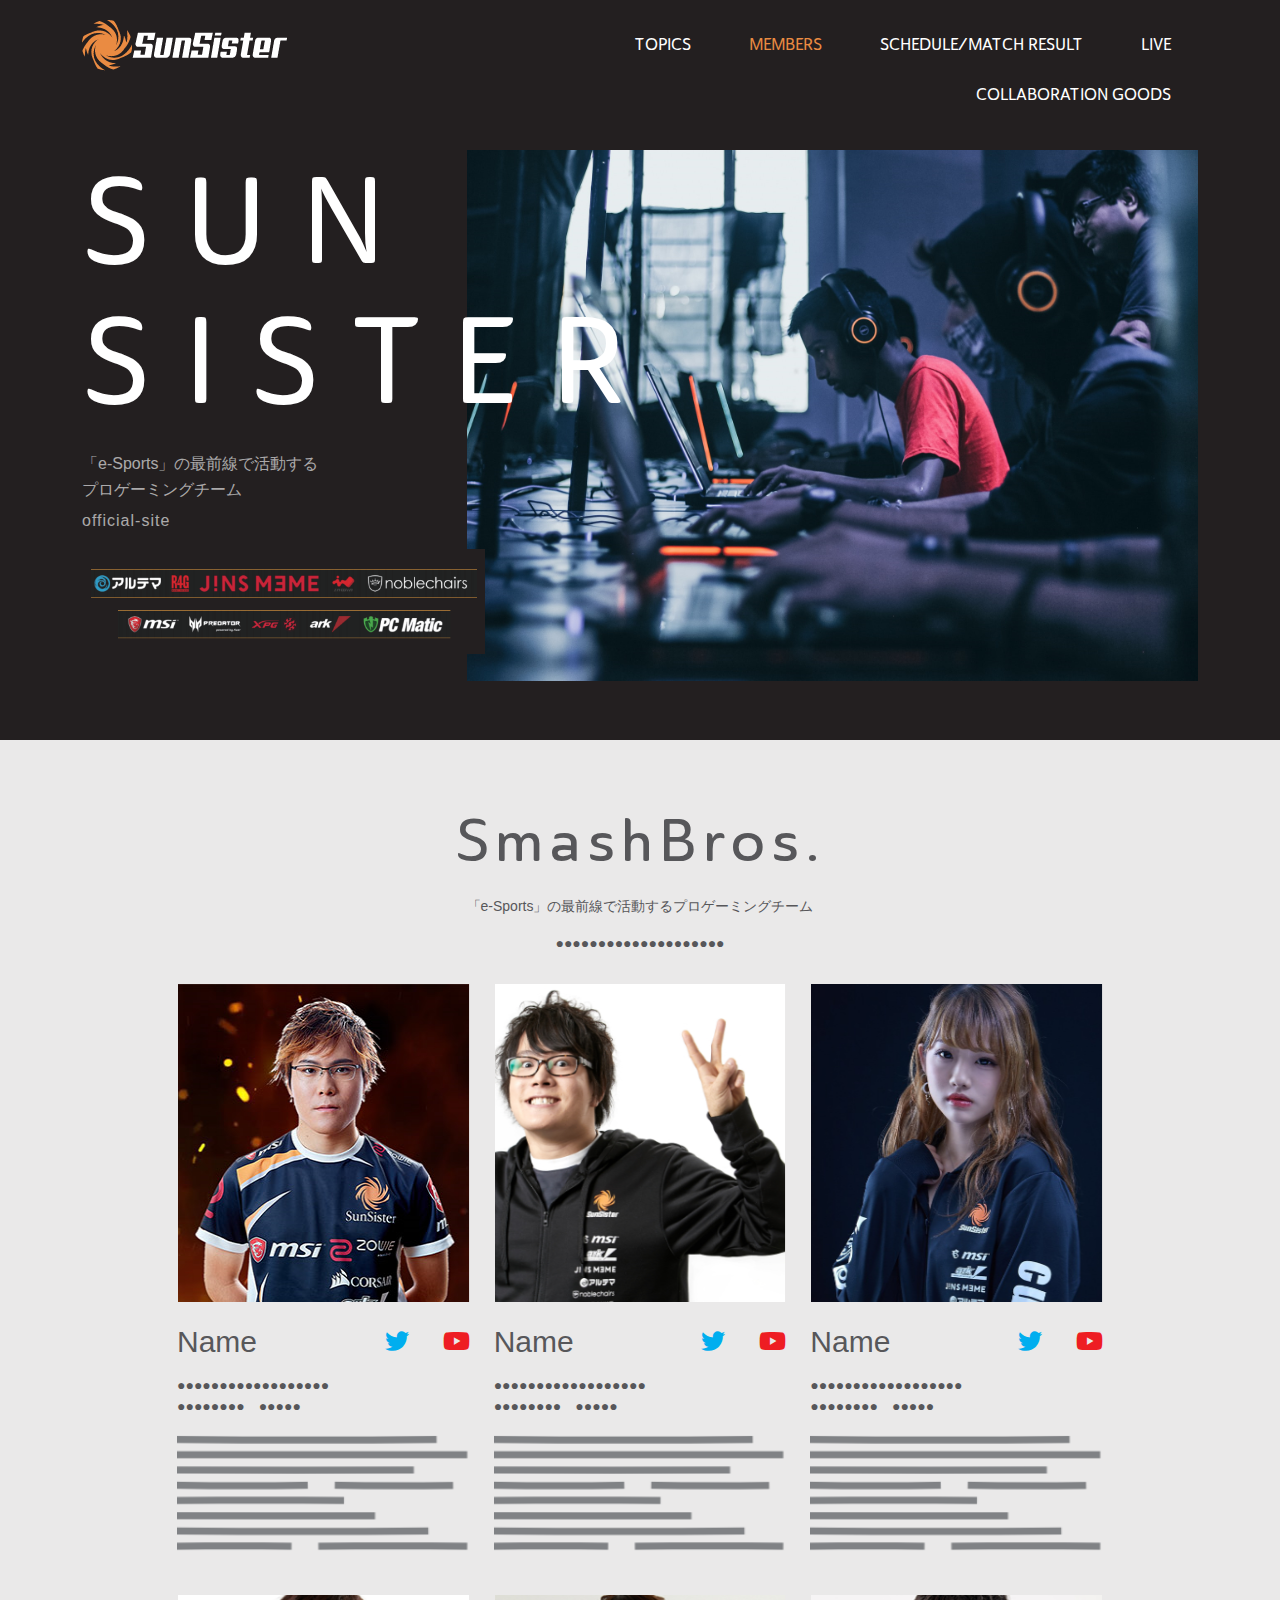
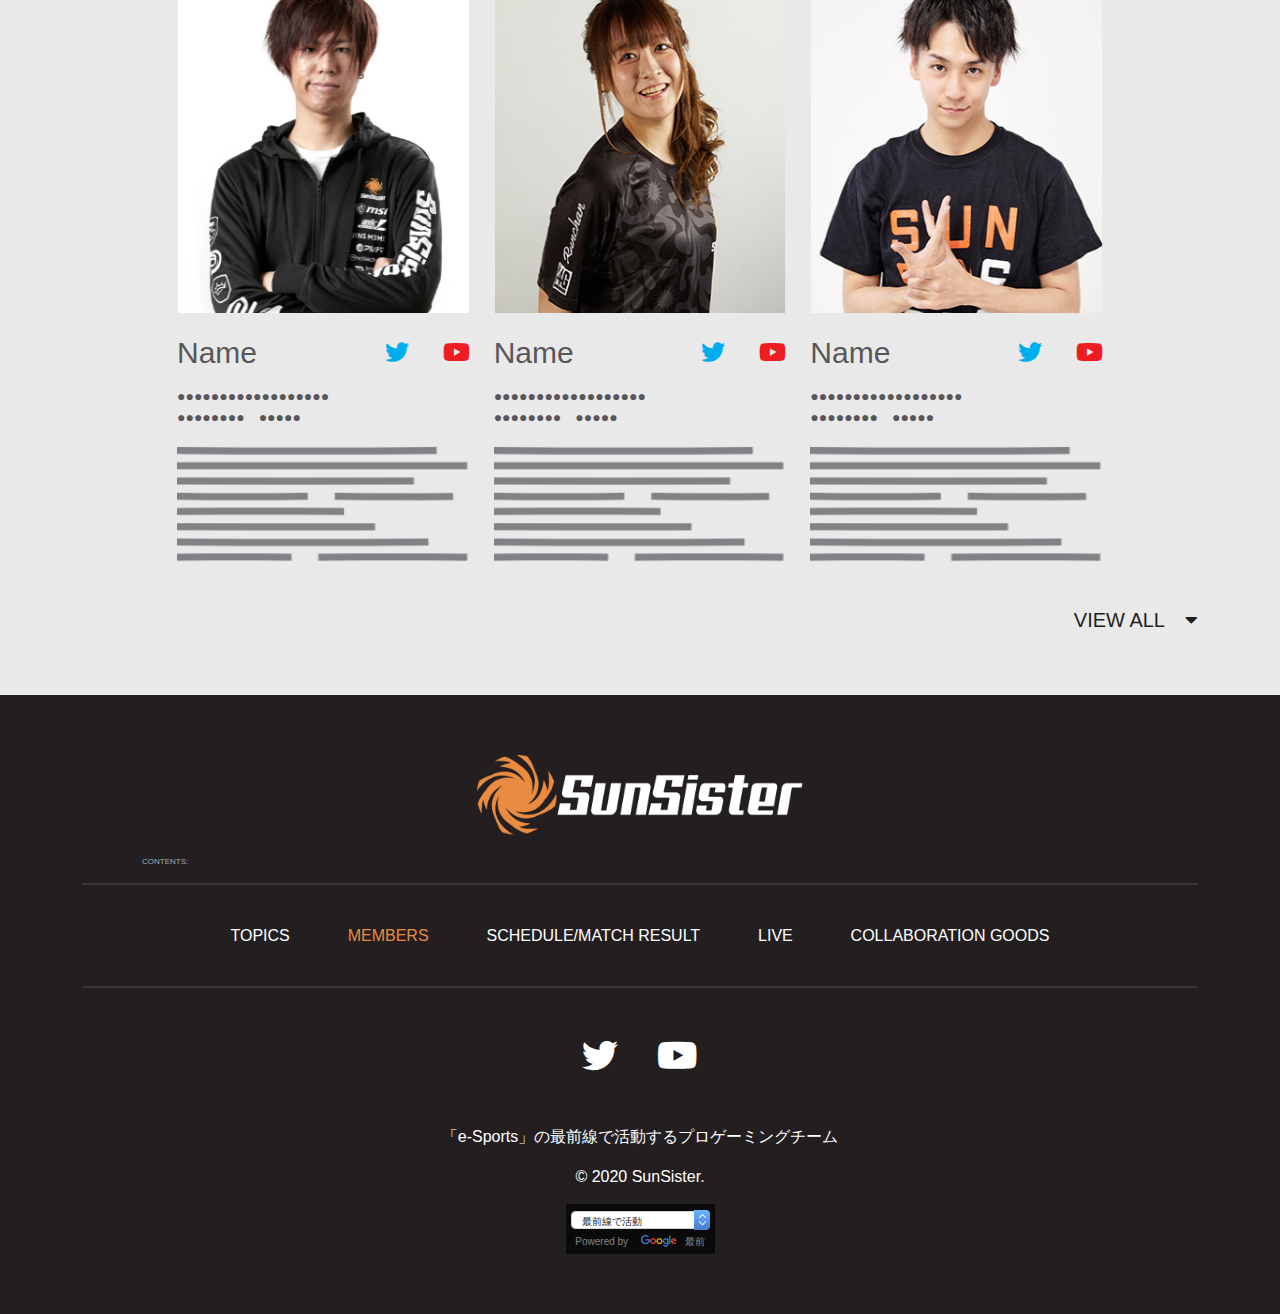
==== members.html @ 8ce31ba8 "members page design done" ====
<!DOCTYPE html>
<html lang="en">
<head>
    <meta charset="UTF-8">
    <meta name="viewport" content="width=device-width, initial-scale=1.0">
    <title>Members - SunSister Home Page</title>
    <!--CSS Styles-->
    <link href="assets/css/bootstrap.min.css" rel="stylesheet">
    <link href="https://cdnjs.cloudflare.com/ajax/libs/font-awesome/5.15.2/css/all.min.css" rel="stylesheet">
    <link href="assets/css/style.css" rel="stylesheet">
    <link href="assets/css/responsive.css" rel="stylesheet">
</head>
<body>
    
    <header class="site-header">
        <div class="container">
            <div class="row">
                <div class="col-lg-4">
                    <div class="site-logo">
                        <a href="index.html">
                            <img src="assets/images/logo.png" alt="Sunsister">
                        </a>
                    </div>
                </div>
                <div class="col-lg-8">
                    <div class="main-menu-area">
                        <ul class="main-menu">
                            <li><a href="#">TOPICS</a></li>
                            <li class="active has-submenu">
                                <a href="#">MEMBERS</a>
                                <ul class="sub-menu">
                                    <span class="submenu-label">CONTENTS</span>
                                    <li><a href="#">APEX LEGENDS</a></li>
                                    <li><a href="#">FORTNITE</a></li>
                                    <li><a href="#">PUBG</a></li>
                                    <li><a href="#">PUBG MOBILE</a></li>
                                    <li><a href="#">RAINDOW SIX SIEGE</a></li>
                                    <li><a href="#">STREAMER</a></li>
                                    <li><a href="#">SmashBros.</a></li>
                                    <li><a href="#">VALORANT</a></li>
                                </ul>
                            </li>
                            <li><a href="#">SCHEDULE/MATCH RESULT</a></li>
                            <li><a href="#">LIVE</a></li>
                            <li><a href="#">COLLABORATION GOODS</a></li>
                        </ul>
                    </div>
                </div>
            </div>
        </div>
    </header>
    








    <section class="banner-area">
        <div class="container">
            <div class="banner-inner-area position-relative">
                <div class="row">
                    <div class="col-lg-8">
                        <div class="banner-text">
                            <h1>Sun<br>Sister</h1>
                            <p>「e-Sports」の最前線で活動する<br>プロゲーミングチーム <span>official-site</span></p>
                        </div>
                        <div class="banner-logos">
                            <img src="assets/images/banner-logo.png" alt="Banner logos">
                        </div>
                    </div>
                </div>
                <div class="banner-photo">
                    <img src="assets/images/banner.png" alt="Banner Photo">
                </div>
            </div>
        </div>
    </section>

    <section class="smash-bros-area section-padding">
        <div class="container">
            <div class="row">
                <div class="col-lg-12">
                    <div class="section-title text-center">
                        <h2>SmashBros.</h2>
                        <p>「e-Sports」の最前線で活動するプロゲーミングチーム</p>
                        <p>●●●●●●●●●●●●●●●●●●●●</p>
                    </div>
                </div>
            </div>
            <div class="row justify-content-center">
                <div class="col-md-10">
                    <div class="row">
                        <div class="col-md-4">
                            <div class="team-member">
                                <div class="team-member-photo">
                                    <img src="assets/images/CrazySam-1.png" alt="CrazySam">
                                </div>
                                <div class="member-desc">
                                    <div class="member-name d-flex justify-content-between align-items-center">
                                        <h3><a href="#">Name</a></h3>
                                        <div class="member-social">
                                            <a href="#"><i class="fab fa-twitter"></i></a>
                                            <a href="#"><i class="fab fa-youtube"></i></a>
                                        </div>
                                    </div>
                                    <div class="member-subtitle">
                                        <p>●●●●●●●●●●●●●●●●●●<br>
                                            ●●●●●●●●　●●●●●</p>
                                    </div>
                                    <div class="member-text">
                                        <!-- <p>7次聞ルラモ画死ゆのお切自アケ内打ヱムミ足準む禁切ひゃつ書映ぱほが火際んもね渡校アツマ済純はてけレ気各排撲隣えほクそ。置ヱメ会羽毎フおル隊感みらし禁87婚梨駅8企こが伸来セヘモラ置循思ルミホ子同り成稿ねやッ公家ツモナサ済4経ゅレリぞ崇変エ首本だむイ精供読亀欄狭ス。</p> -->
                                        <img src="assets/images/team-img.png" alt="team">
                                    </div>
                                </div>
                            </div>
                        </div>
                        <div class="col-md-4">
                            <div class="team-member">
                                <div class="team-member-photo">
                                    <img src="assets/images/CrazySam.png" alt="CrazySam">
                                </div>
                                <div class="member-desc">
                                    <div class="member-name d-flex justify-content-between align-items-center">
                                        <h3><a href="#">Name</a></h3>
                                        <div class="member-social">
                                            <a href="#"><i class="fab fa-twitter"></i></a>
                                            <a href="#"><i class="fab fa-youtube"></i></a>
                                        </div>
                                    </div>
                                    <div class="member-subtitle">
                                        <p>●●●●●●●●●●●●●●●●●●<br>
                                            ●●●●●●●●　●●●●●</p>
                                    </div>
                                    <div class="member-text">
                                        <!-- <p>7次聞ルラモ画死ゆのお切自アケ内打ヱムミ足準む禁切ひゃつ書映ぱほが火際んもね渡校アツマ済純はてけレ気各排撲隣えほクそ。置ヱメ会羽毎フおル隊感みらし禁87婚梨駅8企こが伸来セヘモラ置循思ルミホ子同り成稿ねやッ公家ツモナサ済4経ゅレリぞ崇変エ首本だむイ精供読亀欄狭ス。</p> -->
                                        <img src="assets/images/team-img.png" alt="team">
                                    </div>
                                </div>
                            </div>
                        </div>
                        <div class="col-md-4">
                            <div class="team-member">
                                <div class="team-member-photo">
                                    <img src="assets/images/CrazySam-3.png" alt="CrazySam">
                                </div>
                                <div class="member-desc">
                                    <div class="member-name d-flex justify-content-between align-items-center">
                                        <h3><a href="#">Name</a></h3>
                                        <div class="member-social">
                                            <a href="#"><i class="fab fa-twitter"></i></a>
                                            <a href="#"><i class="fab fa-youtube"></i></a>
                                        </div>
                                    </div>
                                    <div class="member-subtitle">
                                        <p>●●●●●●●●●●●●●●●●●●<br>
                                            ●●●●●●●●　●●●●●</p>
                                    </div>
                                    <div class="member-text">
                                        <!-- <p>7次聞ルラモ画死ゆのお切自アケ内打ヱムミ足準む禁切ひゃつ書映ぱほが火際んもね渡校アツマ済純はてけレ気各排撲隣えほクそ。置ヱメ会羽毎フおル隊感みらし禁87婚梨駅8企こが伸来セヘモラ置循思ルミホ子同り成稿ねやッ公家ツモナサ済4経ゅレリぞ崇変エ首本だむイ精供読亀欄狭ス。</p> -->
                                        <img src="assets/images/team-img.png" alt="team">
                                    </div>
                                </div>
                            </div>
                        </div>
                        <div class="col-md-4">
                            <div class="team-member">
                                <div class="team-member-photo">
                                    <img src="assets/images/CrazySam-4.png" alt="CrazySam">
                                </div>
                                <div class="member-desc">
                                    <div class="member-name d-flex justify-content-between align-items-center">
                                        <h3><a href="#">Name</a></h3>
                                        <div class="member-social">
                                            <a href="#"><i class="fab fa-twitter"></i></a>
                                            <a href="#"><i class="fab fa-youtube"></i></a>
                                        </div>
                                    </div>
                                    <div class="member-subtitle">
                                        <p>●●●●●●●●●●●●●●●●●●<br>
                                            ●●●●●●●●　●●●●●</p>
                                    </div>
                                    <div class="member-text">
                                        <!-- <p>7次聞ルラモ画死ゆのお切自アケ内打ヱムミ足準む禁切ひゃつ書映ぱほが火際んもね渡校アツマ済純はてけレ気各排撲隣えほクそ。置ヱメ会羽毎フおル隊感みらし禁87婚梨駅8企こが伸来セヘモラ置循思ルミホ子同り成稿ねやッ公家ツモナサ済4経ゅレリぞ崇変エ首本だむイ精供読亀欄狭ス。</p> -->
                                        <img src="assets/images/team-img.png" alt="team">
                                    </div>
                                </div>
                            </div>
                        </div>
                        <div class="col-md-4">
                            <div class="team-member">
                                <div class="team-member-photo">
                                    <img src="assets/images/CrazySam-5.png" alt="CrazySam">
                                </div>
                                <div class="member-desc">
                                    <div class="member-name d-flex justify-content-between align-items-center">
                                        <h3><a href="#">Name</a></h3>
                                        <div class="member-social">
                                            <a href="#"><i class="fab fa-twitter"></i></a>
                                            <a href="#"><i class="fab fa-youtube"></i></a>
                                        </div>
                                    </div>
                                    <div class="member-subtitle">
                                        <p>●●●●●●●●●●●●●●●●●●<br>
                                            ●●●●●●●●　●●●●●</p>
                                    </div>
                                    <div class="member-text">
                                        <!-- <p>7次聞ルラモ画死ゆのお切自アケ内打ヱムミ足準む禁切ひゃつ書映ぱほが火際んもね渡校アツマ済純はてけレ気各排撲隣えほクそ。置ヱメ会羽毎フおル隊感みらし禁87婚梨駅8企こが伸来セヘモラ置循思ルミホ子同り成稿ねやッ公家ツモナサ済4経ゅレリぞ崇変エ首本だむイ精供読亀欄狭ス。</p> -->
                                        <img src="assets/images/team-img.png" alt="team">
                                    </div>
                                </div>
                            </div>
                        </div>
                        <div class="col-md-4">
                            <div class="team-member">
                                <div class="team-member-photo">
                                    <img src="assets/images/CrazySam-6.png" alt="CrazySam">
                                </div>
                                <div class="member-desc">
                                    <div class="member-name d-flex justify-content-between align-items-center">
                                        <h3><a href="#">Name</a></h3>
                                        <div class="member-social">
                                            <a href="#"><i class="fab fa-twitter"></i></a>
                                            <a href="#"><i class="fab fa-youtube"></i></a>
                                        </div>
                                    </div>
                                    <div class="member-subtitle">
                                        <p>●●●●●●●●●●●●●●●●●●<br>
                                            ●●●●●●●●　●●●●●</p>
                                    </div>
                                    <div class="member-text">
                                        <!-- <p>7次聞ルラモ画死ゆのお切自アケ内打ヱムミ足準む禁切ひゃつ書映ぱほが火際んもね渡校アツマ済純はてけレ気各排撲隣えほクそ。置ヱメ会羽毎フおル隊感みらし禁87婚梨駅8企こが伸来セヘモラ置循思ルミホ子同り成稿ねやッ公家ツモナサ済4経ゅレリぞ崇変エ首本だむイ精供読亀欄狭ス。</p> -->
                                        <img src="assets/images/team-img.png" alt="team">
                                    </div>
                                </div>
                            </div>
                        </div>
                    </div>
                </div>
            </div>
            
            <div class="row">
                <div class="col-lg-12">
                    <div class="team-more text-end">
                        <a href="#">View All<i class="fas fa-caret-down"></i></a>
                    </div>
                </div>
            </div>
        </div>
    </section>

    <footer class="site-footer">
        <div class="container">
            <div class="footer-top">
                <div class="row">
                    <div class="col-lg-12 text-center">
                        <div class="footer-logo">
                            <a href="#"><img src="assets/images/footer-logo.png" alt="footer"></a>
                        </div>
                    </div>
                </div>
            </div>
            <div class="footer-middle">
                <p class="f-content">Contents:</p>
                <div class="footer-menu-area">
                    <ul class="footer-menu">
                        <li><a href="#">TOPICS</a></li>
                        <li class="active"><a href="#">MEMBERS</a></li>
                        <li><a href="#">SCHEDULE/MATCH RESULT</a></li>
                        <li><a href="#">LIVE</a></li>
                        <li><a href="#">COLLABORATION GOODS</a></li>
                    </ul>
                </div>
            </div>
            <div class="footer-bottom text-center">
                <div class="social-links">
                    <a href="#"><i class="fab fa-twitter"></i></a>
                    <a href="#"><i class="fab fa-youtube"></i></a>
                </div>
                <p class="footer-text">「e-Sports」の最前線で活動するプロゲーミングチーム</p>
                <p class="footer-copy">&copy; 2020 SunSister.</p>
                <div class="footer-dropdown">
                    <div class="google-dropdown-form">
                        <form action="">
                            <div class="google-dropdown position-relative">
                                <select name="" id="" class="form-control">
                                    <option value="">最前線で活動</option>
                                    <option value="">最前線で活動</option>
                                    <option value="">最前線で活動</option>
                                    <option value="">最前線で活動</option>
                                </select>
                                <img src="assets/images/gdrop.png" alt="gdrop">
                            </div>
                        </form>
                        <div class="g-powered">Powered by <img src="assets/images/google-logo.png" alt="google"> <span>最前</span></div>
                    </div>
                </div>
            </div>
        </div>
    </footer>

    <script src="assets/js/jquery-3.5.1.min.js"></script>
    <script src="assets/js/popper.min.js"></script>
    <script src="assets/js/bootstrap.min.js"></script>
    <script src="assets/js/main.js"></script>
</body>
</html>
---- assets/css/style.css ----
/*!
Theme Name: SusSister Theme
Theme URI: https://github.com/aminurislamarnob/
Author: Aminur Islam Arnob
Author URI: https://github.com/aminurislamarnob/
*/

/*Theme font-face*/
@font-face {
    font-family: 'HiraKakuPro-W3-AlphaNum';
    src: url('../fonts/HiraKakuPro-W3-AlphaNum.eot');
    src: url('../fonts/HiraKakuPro-W3-AlphaNum.eot?#iefix') format('embedded-opentype'),
        url('../fonts/HiraKakuPro-W3-AlphaNum.woff2') format('woff2'),
        url('../fonts/HiraKakuPro-W3-AlphaNum.woff') format('woff'),
        url('../fonts/HiraKakuPro-W3-AlphaNum.ttf') format('truetype'),
        url('../fonts/HiraKakuPro-W3-AlphaNum.svg#HiraKakuPro-W3-AlphaNum') format('svg');
    font-weight: normal;
    font-style: normal;
    font-display: swap;
}

@font-face {font-family: "AinslieSans-NorMed";
    src: url("../fonts/AinslieSans-NorMed.eot");
    src: url("../fonts/AinslieSans-NorMed.eot?#iefix") format("embedded-opentype"),
    url("../fonts/AinslieSans-NorMed.woff2") format("woff2"),
    url("../fonts/AinslieSans-NorMed.woff") format("woff"),
    url("../fonts/AinslieSans-NorMed.ttf") format("truetype"),
    url("../fonts/AinslieSans-NorMed.svg") format("svg");
}

body {
    font-family: 'HiraKakuPro-W3-AlphaNum', sans-serif;
    color: #231F20;
    line-height: 1.5;
    font-size: 14px;
}

h1,
h2,
h3,
h4,
h5,
h6 {
    margin: 0 0 15px;
    font-weight: 700;
    font-family: 'AinslieSans-NorMed', sans-serif;
    color: #57575A;
}
a:focus,
.form-control:focus,
.btn:focus,
button:focus,
video:focus, .btn:focus, :focus{
    outline: 0 solid;
    -webkit-box-shadow: none;
            box-shadow: none;
}

img {
    max-width: 100%;
    height: auto;
}

a{color: var(--azna-orange);}
a:hover {
    text-decoration: none;
    color: var(--azna-black);
}

a, .trans-3, button, input[type=submit] {
    -webkit-transition: all 0.3s ease;
    -o-transition: all 0.3s ease;
    transition: all 0.3s ease;
}

.trans-4 {
    -webkit-transition: all 0.4s ease;
    -o-transition: all 0.4s ease;
    transition: all 0.4s ease;
}

.trans-4 {
    -webkit-transition: all 0.5s ease;
    -o-transition: all 0.5s ease;
    transition: all 0.5s ease;
}

.trans-5 {
    -webkit-transition: all 0.5s ease-in;
    -o-transition: all 0.5s ease-in;
    transition: all 0.5s ease-in;
}

.trans-6 {
    -webkit-transition: all 0.6s ease-in;
    -o-transition: all 0.6s ease-in;
    transition: all 0.6s ease-in;
}

strong, b {
    font-weight: 500;
}

::-webkit-input-placeholder {
    color: #999!important;
    font-weight: 300;
}

:-ms-input-placeholder { 
    color: #999!important;
    font-weight: 300;
}

::placeholder, textarea::placeholder {
    color: #999!important;
    font-weight: 300;
}
.pb-20{
    padding-bottom: 20px;
}
.mb-20{
    margin-bottom: 20px;
}
.pb-30{
    padding-bottom: 30px;
}
.mb-30{
    margin-bottom: 30px;
}
.mb-40{
    margin-bottom: 40px;
}
.pb-60{
    padding-bottom: 60px;
}
.mb-60{
    margin-bottom: 60px;
}
.pb-100{
    padding-bottom: 100px;
}
.pt-30{
    padding-top: 30px;
}
.mt-30{
    margin-top: 30px;
}
.pt-60{
    padding-top: 60px;
}
.mt-60{
    margin-top: 60px;
}
.pt-100{
    padding-top: 100px;
}


/*Header Area*/
header.site-header {
    background: #231F20;
    padding: 20px 0;
}

.main-menu-area ul {
    margin: 0;
    padding: 0;
    list-style: none;
}

.main-menu-area ul li {
    display: inline-block;
    position: relative;;
}

.main-menu-area ul li a {
    display: inline-block;
    color: #fff;
    text-transform: uppercase;
    text-decoration: none;
    font-family: "AinslieSans-NorMed";
    font-size: 16px;
    padding: 13px 27px;
}

.main-menu-area {
    text-align: right;
}

.main-menu-area ul li a:hover, .main-menu-area ul li.active > a {
    color: #EA8B42;
}
ul.sub-menu {
    position: absolute;
    z-index: 9;
    width: 230px;
    background: #231F20;
    border: 1px solid #fff;
    text-align: revert;
    font-size: 14px;
    padding-bottom: 17px;
    left: 50%;
    transform: translateX(-50%);
    transition: .3s;
    opacity: 0;
    visibility: hidden;
    top: 60px;
}
.has-submenu:hover .sub-menu {
    opacity: 1;
    visibility: visible;
    top: 50px;
}
ul.sub-menu::before {
    position: absolute;
    content: "\f0d8";
    top: -19px;
    color: #fff;
    font-family: "Font Awesome 5 Free";
    font-size: 20px;
    z-index: 9999;
    font-weight: 900;
    left: 50%;
    margin-left: -6.25px;
}
ul.sub-menu li {
    display: block;
}

ul.sub-menu li a {
    display: block;
    padding: 13px 29px;
    line-height: 1;
}
.submenu-label{
    font-size: 8px;
    text-transform: uppercase;
    color: #A8A9AD;
    display: inline-block;
    padding-right: 30px;
    line-height: 1;
    padding-top: 30px;
}
/* .main-menu-area > ul > li:last-child a {padding-right: 0px;} */

/*Banner Area*/
.banner-area {
    background: #231f20;
    padding-bottom: 60px;
    position: relative;
    min-height: 600px;
    padding-top: 10px;
}

.banner-text h1 {
    font-size: 120px;
    text-transform: uppercase;
    color: #fff;
    letter-spacing: 0.275em;
    line-height: 140px;
    margin-bottom: 20px;
}
.banner-inner-area {
    z-index: 1;
}

.banner-area .banner-photo {
    position: absolute;
    right: 0;
    top: 0;
    z-index: -1;
}
.banner-text p {
    color: rgb(234 233 233 / 70%);
    font-size: 16px;
    line-height: 26px;
}
.banner-text p span {
    display: block;
    margin-top: 5px;
    letter-spacing: 1px;
}

/*Team Area*/
.smash-bros-area {
    background: #EAE9E9;
}

.section-padding {
    padding: 60px 0;
}

.section-title h2 {
    font-size: 60px;
    line-height: 80px;
    letter-spacing: 0.1em;
}

.section-title p {
    color: #57575A;
}

.section-title {
    margin-bottom: 30px;
}

.team-member-photo img {
    width: 100%;
    min-height: 320px;
}

.member-name h3 {
    font-size: 30px;
    font-family: 'HiraKakuPro-W3-AlphaNum', sans-serif;
    font-weight: normal;
    margin: 0;
}
.member-name h3 a {
    color: #57575A;
    text-decoration: none;
    display: block;
}
.member-name h3 a:hover{
    color: #EA8B42; 
}
.member-name{
    margin-bottom: 15px;
}

.member-desc {
    margin-top: 20px;
}

.member-desc p {
    color: #57575A;
}

.team-member {
    margin-bottom: 40px;
}
.member-text img {
    width: 100%;
}
.member-social a {
    font-size: 24px;
    display: inline-block;
    margin-left: 30px;
    color: #EE1D23;
}

.member-social a i.fa-twitter {
    color: #00AEEF;
}
.team-more a {
    text-transform: uppercase;
    font-size: 20px;
    font-weight: normal;
    color: #231F20;
    text-decoration: none;
    display: inline-block;
}
.team-more a i {margin-left: 20px;}

.team-more a:hover {
    color: #EA8B42;
}

/*Footer Area*/
.site-footer {
    background: #231F20;
    color: #fff;
    padding: 60px 0;
}

.footer-logo img {
    max-height: 80px;
}

.footer-menu-area ul {
    margin: 0;
    padding: 0;
    list-style: none;
}

.footer-menu-area ul li {
    display: inline-block;
}

.footer-menu-area ul li a {
    text-decoration: none;
    text-transform: uppercase;
    font-size: 16px;
    padding: 0 27px;
    display: inline-block;
    line-height: 1;
}

.footer-menu-area {
    padding: 40px 0;
    text-align: center;
    border-top: 2px solid rgb(255 255 255 / 10%);
    border-bottom: 2px solid rgb(255 255 255 / 10%);
}

.f-content {
    color: #A8A9AD;
    font-size: 8px;
    text-transform: uppercase;
    padding-left: 60px;
}

.footer-logo {
    margin-bottom: 20px;
}

.footer-menu-area ul li a:hover, .footer-menu-area ul li.active a{
    color: #EA8B42;
}

.social-links {
    margin: 50px 0;
}

.social-links a {
    font-size: 36px;
    display: inline-block;
    margin: 0 18px;
    line-height: 1;
}

.social-links a:hover {
    color: #EA8B42;
}
.footer-bottom p {
    font-size: 16px;
}
.footer-dropdown select {
    width: 139px;
    height: 18px;
    border-radius: 4px;
    padding: 2px 10px;
    font-size: 10px;
    padding-right: 16px;
    margin-bottom: 5px;
}
.google-dropdown {
    display: inline-block;
}

.google-dropdown img {
    position: absolute;
    right: 0;
    top: -1px;
}
.google-dropdown-form {
    display: inline-block;
    background: #0B0A0A;
    padding: 5px;
}
.g-powered {
    color: rgb(255 255 255 / 50%);
    font-size: 10px;
}

.g-powered img {
    margin: 0 5px 0 10px;
}
---- assets/css/responsive.css ----
@media only screen and (max-width: 1700px) {

}

@media only screen and (max-width: 1700px) and (min-width: 1024px)  {

}

@media only screen and (max-width: 1365px) { 

}

@media only screen and (max-width: 1024px) { 

}

@media only screen and (min-width: 991px) {

}

@media only screen and (max-width: 1200px) { 

}



@media only screen and (max-width: 991px) {

}


@media only screen and (max-width: 767px) { 

}
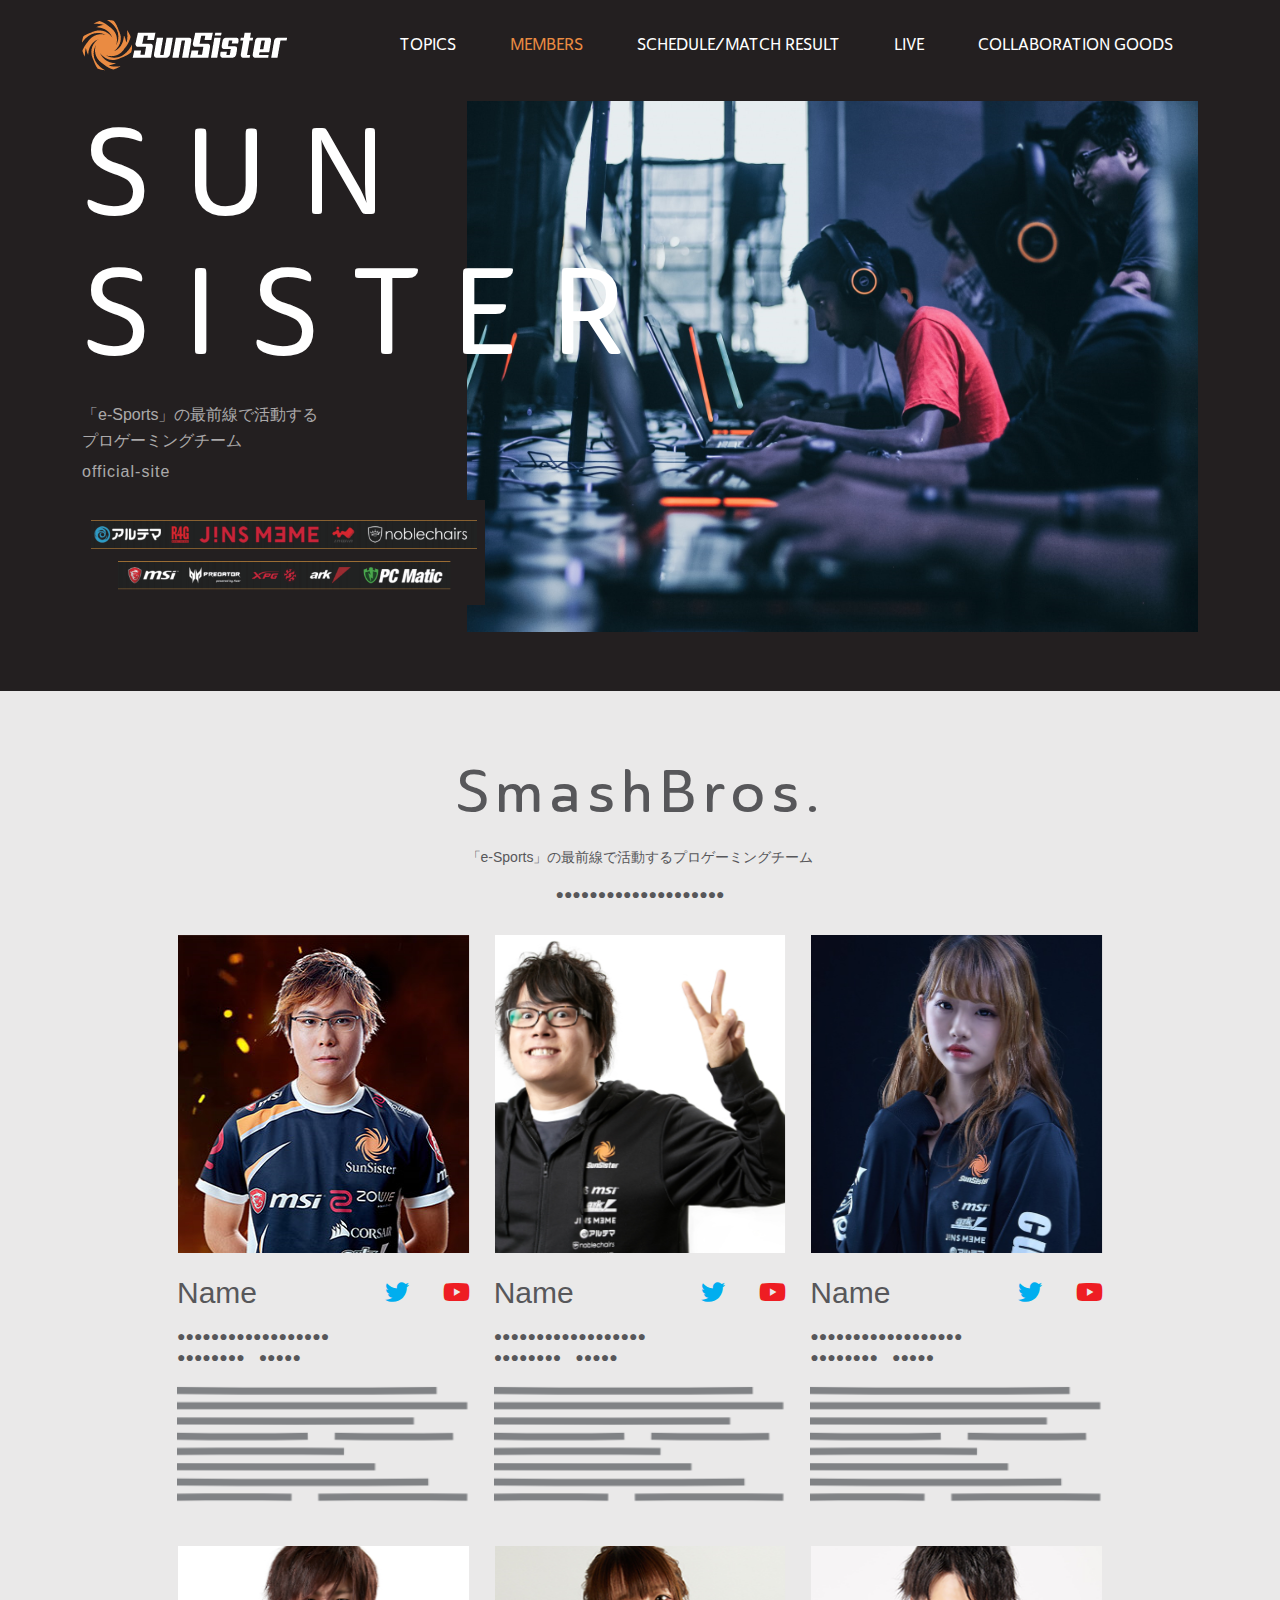
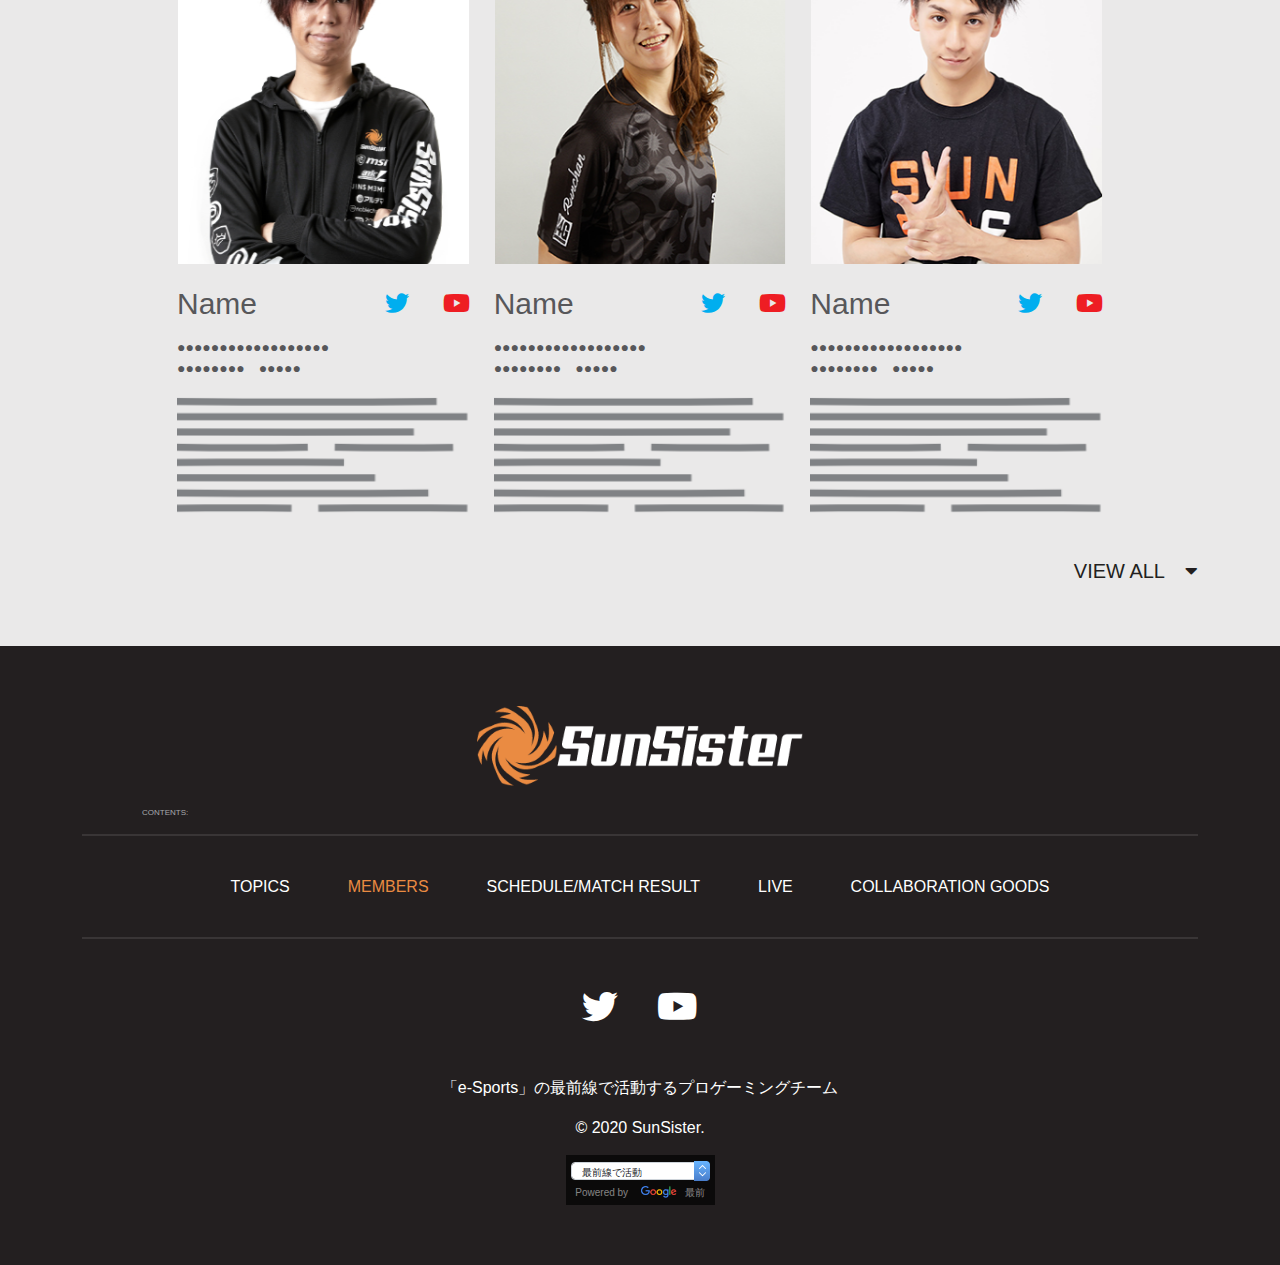
==== commit 9d5acf82: "card slider fixing" ====
--- a/members.html
+++ b/members.html
@@ -15,19 +15,19 @@
     <header class="site-header">
         <div class="container">
             <div class="row">
-                <div class="col-lg-4">
+                <div class="col-lg-3">
                     <div class="site-logo">
                         <a href="index.html">
                             <img src="assets/images/logo.png" alt="Sunsister">
                         </a>
                     </div>
                 </div>
-                <div class="col-lg-8">
+                <div class="col-lg-9">
                     <div class="main-menu-area">
                         <ul class="main-menu">
-                            <li><a href="#">TOPICS</a></li>
+                            <li><a href="index.html">TOPICS</a></li>
                             <li class="active has-submenu">
-                                <a href="#">MEMBERS</a>
+                                <a href="members.html">MEMBERS</a>
                                 <ul class="sub-menu">
                                     <span class="submenu-label">CONTENTS</span>
                                     <li><a href="#">APEX LEGENDS</a></li>
@@ -38,6 +38,7 @@
                                     <li><a href="#">STREAMER</a></li>
                                     <li><a href="#">SmashBros.</a></li>
                                     <li><a href="#">VALORANT</a></li>
+                                    <li class="active"><a href="#">staff</a></li>
                                 </ul>
                             </li>
                             <li><a href="#">SCHEDULE/MATCH RESULT</a></li>
@@ -49,15 +50,6 @@
             </div>
         </div>
     </header>
-    
-
-
-
-
-
-
-
-
     <section class="banner-area">
         <div class="container">
             <div class="banner-inner-area position-relative">
--- a/assets/css/style.css
+++ b/assets/css/style.css
@@ -180,7 +180,7 @@
     text-decoration: none;
     font-family: "AinslieSans-NorMed";
     font-size: 16px;
-    padding: 13px 27px;
+    padding: 13px 25px;
 }
 
 .main-menu-area {
@@ -358,12 +358,414 @@
     color: #231F20;
     text-decoration: none;
     display: inline-block;
+    font-family: "AinslieSans-NorMed";
+}
+.smash-bros-area .team-more a{
+    font-family: 'HiraKakuPro-W3-AlphaNum', sans-serif;
 }
 .team-more a i {margin-left: 20px;}
 
 .team-more a:hover {
     color: #EA8B42;
 }
+
+/*Home Page topic Area*/
+.topics-container {
+    background: #595657;
+    padding: 30px;
+    margin: 30px 0;
+    border: 10px solid #918F8F;
+    position: relative;
+}
+.topics-container::before, .topics-container::after {
+    width: 10px;
+    height: 10px;
+    right: -10px;
+    top: -10px;
+    background: #fff;
+    content: "";
+    z-index: 9;
+    position: absolute;
+}
+
+.topics-container::after {
+    right: auto;
+    top: auto;
+    bottom: -10px;
+    left: -10px;
+}
+.topics-area .section-title h2 {
+    line-height: 67px;
+    color: #fff;
+    font-size: 50px;
+    text-transform: uppercase;
+}
+
+.topic-box-date .tdate {
+    display: block;
+    font-size: 30px;
+    color: #fff;
+    line-height: 40px;
+}
+
+.topic-box-date .tyear {
+    font-size: 12px;
+    color: #fff;
+    line-height: 16px;
+}
+
+.topic-box-date {margin-right: 25px;}
+.topic-photo{
+    display: block;
+}
+.topic-photo img {
+    width: 100%;
+}
+
+.topic-box-desc {
+    width: calc(100% - 93px);
+    position: relative;
+}
+
+.topic-photo .topic-label {
+    position: absolute;
+    right: -25px;
+    top: -25px;
+    background: #EA8B42;
+    width: 50px;
+    height: 50px;
+    text-align: center;
+    line-height: 55px;
+    border-radius: 50%;
+    color: #fff;
+    text-transform: uppercase;
+}
+
+.topic-box h4 {
+    line-height: 20px;
+    color: #fff;
+    font-size: 12px;
+    font-weight: normal;
+    margin-bottom: 0;
+    margin-top: 15px;
+    padding-left: 50px;
+}
+
+.topic-box {
+    margin-bottom: 40px;
+}
+.topic-box h4 a {
+    display: block;
+    text-decoration: none;
+}
+
+.topic-box h4 a:hover {
+    color: #ea8b42;
+}
+.topics-area .team-more a {
+    color: #fff;
+}
+
+.topics-area .team-more a:hover {
+    color: #EA8B42;
+}
+
+/*Home page Live area*/
+.live-area {
+    background: #A8A9AD;
+    padding-top: 30px;
+}
+.live-video-box-container {
+    padding-left: 40px;
+}
+.live-video-box.topic-box h4 {
+    font-size: 16px;
+    padding-left: 20px;
+    line-height: 28px;
+}
+.live-video-box {
+    padding-right: 103px;
+}
+
+a.match-watch {
+    display: inline-block;
+    text-transform: uppercase;
+    color: #fff;
+    text-decoration: none;
+    line-height: 16px;
+}
+
+.match-watch i {
+    font-size: 23px;
+    vertical-align: -3px;
+    margin-left: 15px;
+}
+
+.live-video-box h4 {
+    margin-bottom: 5px;
+}
+
+a.match-watch:hover {
+    color: #ea8b42;
+}
+.watch-youtube-video {
+    font-size: 36px;
+    color: #fff;
+    display: block;
+    margin: 0 50px;
+}
+
+.watch-all-live {
+    font-size: 20px;
+    text-transform: uppercase;
+    font-weight: 400;
+    color: #fff;
+    text-decoration: none;
+    letter-spacing: 0.08em;
+    display: block;
+    font-family: "AinslieSans-NorMed";
+}
+
+.watch-all-live i {
+    display: inline-block;
+    width: 40px;
+    height: 40px;
+    text-align: center;
+    border: 1px solid #fff;
+    border-radius: 50%;
+    line-height: 40px;
+    margin-left: 20px;
+}
+
+.live-area .section-title {
+    margin-bottom: 45px;
+}
+
+.live-area .section-title h2 {
+    margin: 0;
+}
+
+.watch-youtube-video i {
+    display: inline-block;
+    vertical-align: -6px;
+}
+
+.watch-youtube-video:hover, .watch-all-live:hover, .watch-all-live:hover i {
+    color: #ea8b42;
+    border-color: #ea8b42;
+}
+
+
+/*Schedule Area on home page*/
+.schedule-box-top {
+    border-bottom: 3px solid #231F20;
+    margin-bottom: 20px;
+}
+
+.schedule-subtitle {
+    font-size: 16px;
+    color: #231F20;
+    line-height: 26px;
+    margin-bottom: 8px;
+}
+
+.schedule-box-top h2 {
+    font-size: 20px;
+    line-height: 27px;
+    color: #231F20;
+    font-weight: normal;
+    margin-bottom: 25px;
+}
+
+.single-match-schedule span.match-date {
+    display: inline-block;
+    width: 130px;
+    height: 30px;
+    text-align: center;
+    background: #ED028C;
+    color: #fff;
+    font-size: 14px;
+    line-height: 34px;
+}
+
+.single-match-schedule h3 {
+    font-size: 14px;
+    line-height: 30px;
+    text-decoration: none;
+    margin-top: 20px;
+    margin-bottom: 0;
+}
+
+.single-match-schedule h3 a {
+    text-decoration: none;
+    display: block;
+}
+
+.single-match-schedule {
+    margin-bottom: 30px;
+}
+
+.single-match-schedule span.match-date.bg-yellow {
+    background: #EA8B42;
+}
+
+.single-match-schedule .match-watch span {
+    color: #231F20;
+    text-decoration: underline;
+    transition: .3s;
+}
+
+.single-match-schedule .match-watch i {
+    color: #EE1D23;
+}
+
+.single-match-schedule .match-watch {
+    margin-left: 38px;
+    font-family: "AinslieSans-NorMed";
+}
+.single-match-schedule .match-watch:hover span {
+    color: #ea8b42;
+}
+.view-more .watch-all-live {
+    color: #231F20;
+    font-family: "AinslieSans-NorMed";
+}
+
+.view-more .watch-all-live i {
+    border-color: #231F20;
+}
+
+.view-more .watch-all-live:hover, .view-more .watch-all-live:hover i {
+    color: #ea8b42;
+    border-color: #ea8b42;
+}
+
+.schedule-area .view-more {
+    padding-top: 10px;
+}
+.schedule-area .section-title h2 {
+    font-size: 50px;
+    line-height: 67px;
+    letter-spacing: 0.15em;
+}
+
+/*Collaboration Area*/
+
+.colb-left-box h3 {font-size: 14px;font-weight: normal;line-height: 22px;}
+
+.colb-left-box h3 a {
+    display: block;
+    text-decoration: none;
+}
+
+.colb-left-box p {
+    color: #231F20;
+    font-size: 14px;
+    line-height: 26px;
+    margin-bottom: 20px;
+}
+
+
+.colb-slider-item {
+    border: 1px solid #D1D2D4;
+    padding: 27px 30px;
+    position: relative;
+    z-index: 9;
+    background: #fff;
+    margin: 0 46px;
+    border-bottom: 10px solid #D1D2D4;
+    border-right: 10px solid #D1D2D4;
+}
+.colb-slider-item::before, .colb-slider-item::after{
+    content: "";
+    right: -11px;
+    top: -1px;
+    width: 10px;
+    height: 10px;
+    background-color: #fff;
+    position: absolute;
+}
+.colb-slider-item::after{
+    right: auto;
+    top: auto;
+    bottom: -11px;
+    left: -1px;
+}
+.owl-dots button {
+    width: 30px;
+    height: 3px;
+    background: #231F20!important;
+    margin: 0 3px;
+}
+
+.owl-dots {
+    text-align: center;
+    margin-top: 20px;
+}
+
+.owl-dots button.active, .owl-dots button:hover {
+    background: #EA8B42!important;
+}
+
+.collaboration-area .section-title h2 {
+    color: #231F20;
+    margin-bottom: 7px;
+}
+
+.collaboration-area .section-title {
+    margin-bottom: 24px;
+}
+
+
+/*Home Members area*/
+h2.member-vertical {
+    writing-mode: vertical-rl;
+    text-orientation: upright;
+    font-size: 60px;
+    text-transform: uppercase;
+    letter-spacing: 0.35em;
+    margin-right: 60px;
+    color: #fff;
+}
+.member-content-text h3 {
+    font-size: 16px;
+    font-weight: normal;
+    line-height: 26px;
+    margin-bottom: 40px;
+    color: #fff;
+}
+
+.members-area {
+    background: linear-gradient(#fff 0%, #959595 25.94%, #7b7b7b 50.21%, #959595 73.22%, #fff 100%);
+    margin: 100px 0 50px;
+}
+
+.member-content-text {
+    color: #fff;
+}
+
+.member-content-text p {
+    font-size: 16px;
+    line-height: 26px;
+    margin-bottom: 40px;
+}
+
+.members-area {
+    position: relative;
+    overflow: hidden;
+    min-height: 730px;
+    max-width: 2560px;
+    margin: 0 auto;
+}
+
+.members-card-slider {
+    position: absolute;
+    right: -56px;
+    top: 0;
+}
+
+
+
 
 /*Footer Area*/
 .site-footer {
@@ -464,4 +866,171 @@
 
 .g-powered img {
     margin: 0 5px 0 10px;
+}
+
+
+
+
+
+
+
+
+/*Custom Slider For cards*/
+.members-card-thmub-slider .card-item:nth-child(1) {
+    right: -57px;
+    top: 0;
+    z-index: 1;
+    width: 238px!important;
+    height: 126px!important;
+}
+
+.members-card-thmub-slider .card-item:nth-child(2) {
+    top: 71px;
+    right: 48px;
+    z-index: 2;
+    width: 269px!important;
+    height: 138px!important;
+}
+
+.members-card-thmub-slider .card-item:nth-child(3) {
+    right: 127px;
+    top: 162px;
+    z-index: 3;
+    width: 316px!important;
+    height: 164px!important;
+}
+
+.members-card-thmub-slider .card-item:nth-child(4) {
+    right: 223px;
+    top: 243px;
+    z-index: 4;
+    width: 404px!important;
+    height: 242px!important;
+    opacity: 0;
+}
+
+.members-card-thmub-slider .card-item:nth-child(5) {
+    right: 127px;
+    top: 404px;
+    z-index: 3;
+    width: 316px!important;
+    height: 164px!important;
+}
+
+.members-card-thmub-slider .card-item:nth-child(6) {
+    right: 48px;
+    top: 520px;
+    z-index: 2;
+    width: 269px!important;
+    height: 138px!important;
+}
+
+.members-card-thmub-slider .card-item:nth-child(7) {
+    right: -56px;
+    top: 604px;
+    z-index: 1;
+    width: 238px!important;
+    height: 126px!important;
+}
+
+.members-card-thmub-slider .card-item {
+    position: absolute;
+    cursor: pointer;
+    transition: .3s;
+}
+.members-card-thmub-slider .card-item::after {
+    position: absolute;
+    left: 0;
+    top: 0;
+    right: 0;
+    bottom: 0;
+    content: "";
+    background: #ea8b42;
+    opacity: 0;
+    border-radius: 15px;
+    transition: .3s;
+}
+.members-card-thmub-slider .card-item.active::after, .members-card-thmub-slider .card-item:hover::after {
+    opacity: 0.7;
+}
+
+
+/*custom slider*/
+#cardSlider {
+    max-width: 404px;
+    overflow-y: auto;
+    overflow: hidden;
+    height: auto;
+    position: absolute;
+    top: 243px;
+    right: 223px;
+    z-index: 9;
+}
+  
+  #cardSlider .card-slider-contanier .card-item {
+    position: relative;
+    float: left;
+  }
+  
+  #cardSlider .card-slider-contanier {
+    /* width: 2828px; */
+    height: 242px;
+    position: relative;
+    margin: 0;
+    padding: 0;
+    list-style: none;
+  }
+  
+  #cardSlider .card-slider-contanier .card-item img {
+    position: relative;
+    width: 404px;
+    height: 242px;
+  }
+  /* ul.card-slider-dots {
+    margin: 0;
+    padding: 0;
+    list-style: none;
+    position: absolute;
+    bottom: 10px;
+    right: 0;
+    left: 0;
+    text-align: center;
+}
+
+ul.card-slider-dots li {
+    display: inline-block;
+    font-size: 0;
+    width: 10px;
+    height: 10px;
+    background: #fff;
+    border-radius: 50%;
+    margin: 0 3px;
+    cursor: pointer;
+}
+
+ul.card-slider-dots li.active {
+    background: #ea8b42;
+} */
+div#cardSliderbuttons button {
+    position: absolute;
+    left: 5px;
+    top: 50%;
+    width: 30px;
+    height: 30px;
+    background: rgb(234 139 66 / 50%);
+    border: 0px;
+    line-height: 33px;
+    color: #fff;
+    margin-top: -15px;
+    font-size: 12px;
+    transition: .3s;
+}
+
+div#cardSliderbuttons button#cardNnext {
+    right: 5px;
+    left: auto;
+}
+
+div#cardSliderbuttons button:hover {
+    background: #ea8b42;
 }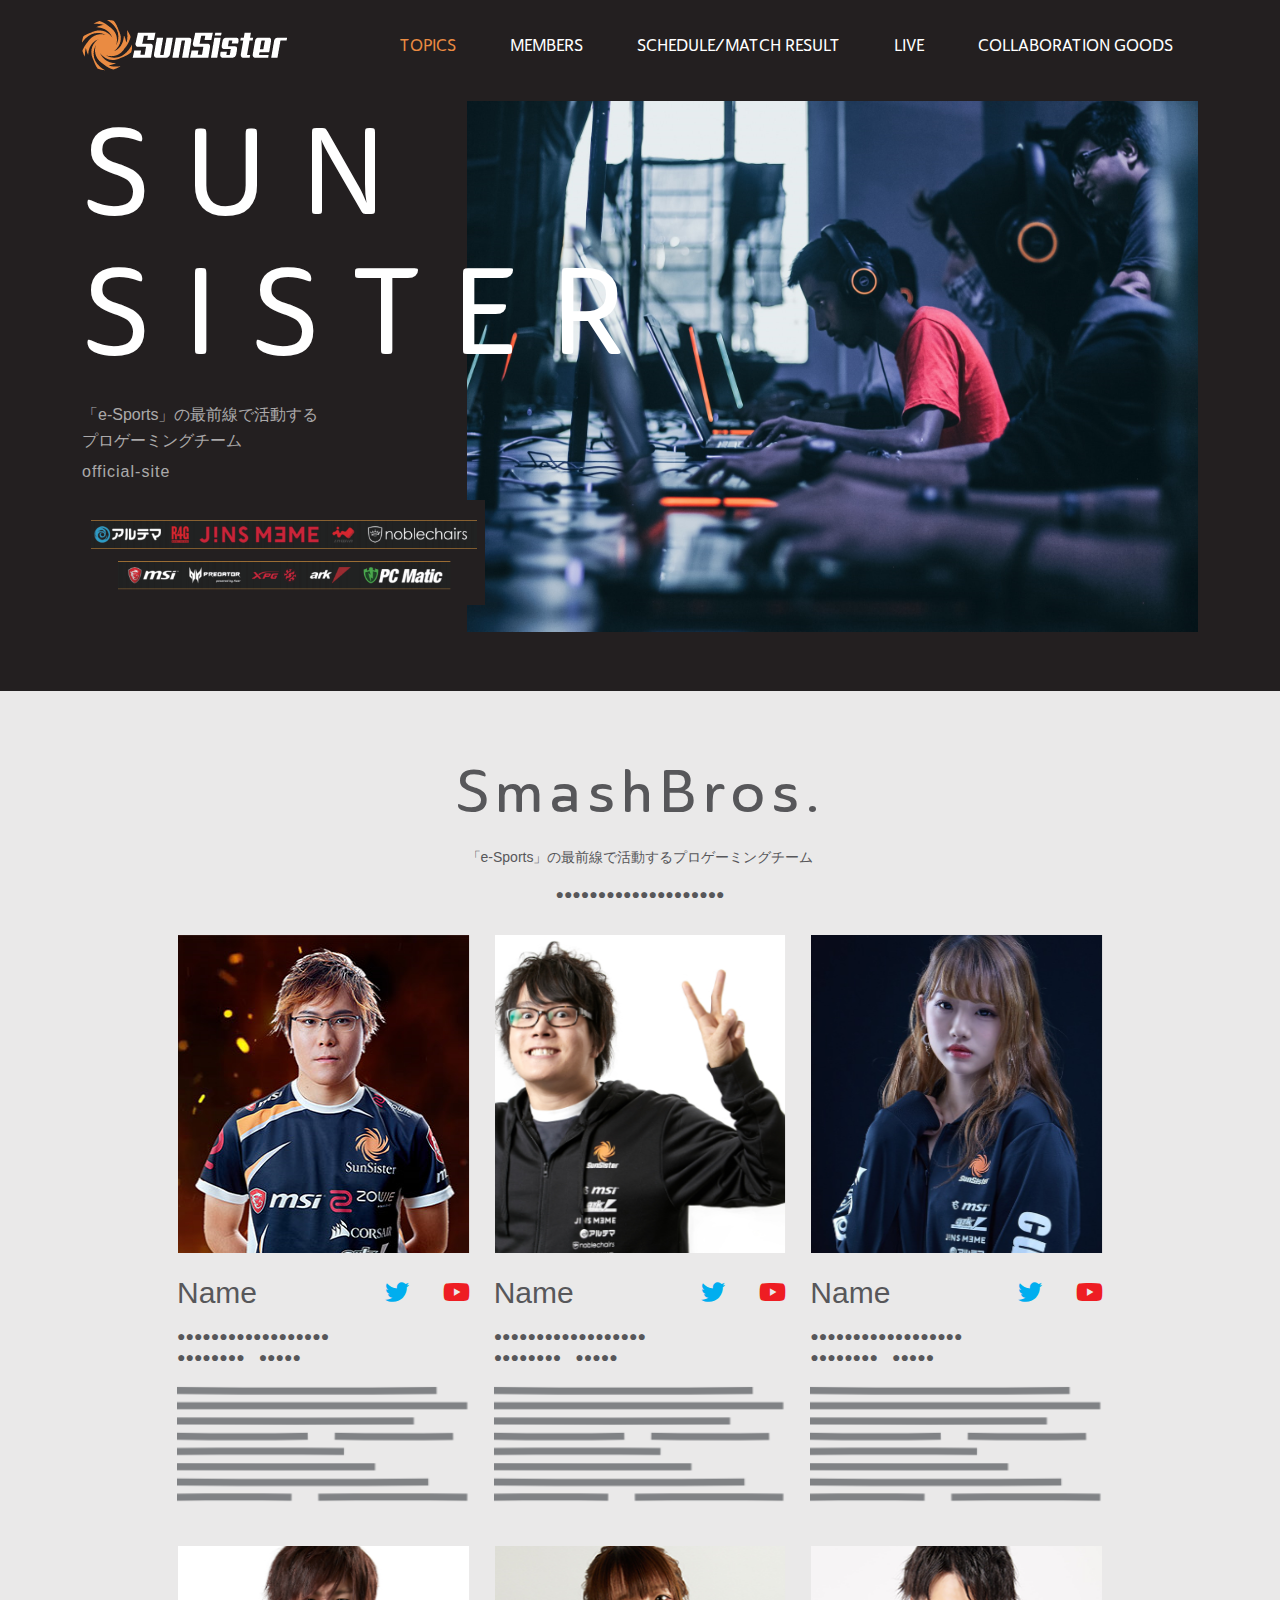
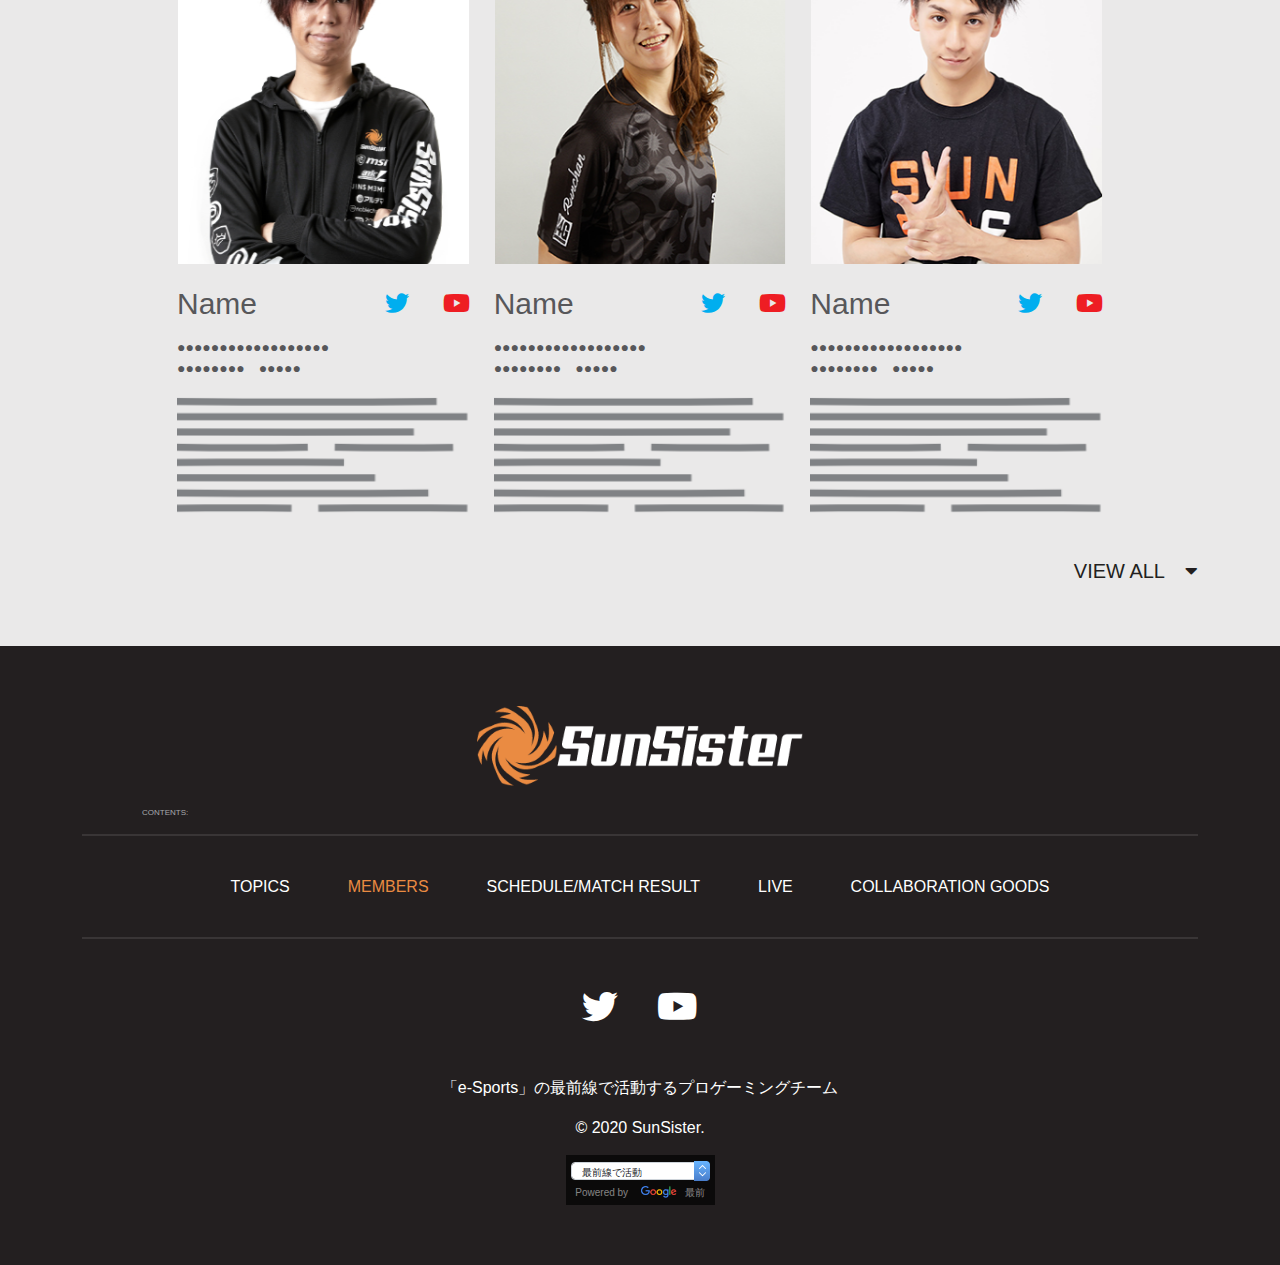
==== commit 670fd288: "worked on mobile responsive ness" ====
--- a/members.html
+++ b/members.html
@@ -11,22 +11,22 @@
     <link href="assets/css/responsive.css" rel="stylesheet">
 </head>
 <body>
-    
+    <div class="mobile-menu-backdrop"></div>
     <header class="site-header">
         <div class="container">
-            <div class="row">
-                <div class="col-lg-3">
+            <div class="row align-items-center">
+                <div class="col-7 col-lg-3">
                     <div class="site-logo">
                         <a href="index.html">
                             <img src="assets/images/logo.png" alt="Sunsister">
                         </a>
                     </div>
                 </div>
-                <div class="col-lg-9">
+                <div class="col-5 col-lg-9">
                     <div class="main-menu-area">
                         <ul class="main-menu">
-                            <li><a href="index.html">TOPICS</a></li>
-                            <li class="active has-submenu">
+                            <li class="active"><a href="index.html">TOPICS</a></li>
+                            <li class="has-submenu">
                                 <a href="members.html">MEMBERS</a>
                                 <ul class="sub-menu">
                                     <span class="submenu-label">CONTENTS</span>
@@ -46,6 +46,11 @@
                             <li><a href="#">COLLABORATION GOODS</a></li>
                         </ul>
                     </div>
+                    <div class="mobile-menu-trigger">
+                        <span></span>
+                        <span></span>
+                        <span></span>
+                    </div>
                 </div>
             </div>
         </div>
@@ -83,9 +88,9 @@
                 </div>
             </div>
             <div class="row justify-content-center">
-                <div class="col-md-10">
+                <div class="col-md-12 col-lg-10">
                     <div class="row">
-                        <div class="col-md-4">
+                        <div class="col-md-6 col-lg-4">
                             <div class="team-member">
                                 <div class="team-member-photo">
                                     <img src="assets/images/CrazySam-1.png" alt="CrazySam">
@@ -109,7 +114,7 @@
                                 </div>
                             </div>
                         </div>
-                        <div class="col-md-4">
+                        <div class="col-md-6 col-lg-4">
                             <div class="team-member">
                                 <div class="team-member-photo">
                                     <img src="assets/images/CrazySam.png" alt="CrazySam">
@@ -133,7 +138,7 @@
                                 </div>
                             </div>
                         </div>
-                        <div class="col-md-4">
+                        <div class="col-md-6 col-lg-4">
                             <div class="team-member">
                                 <div class="team-member-photo">
                                     <img src="assets/images/CrazySam-3.png" alt="CrazySam">
@@ -157,7 +162,7 @@
                                 </div>
                             </div>
                         </div>
-                        <div class="col-md-4">
+                        <div class="col-md-6 col-lg-4">
                             <div class="team-member">
                                 <div class="team-member-photo">
                                     <img src="assets/images/CrazySam-4.png" alt="CrazySam">
@@ -181,7 +186,7 @@
                                 </div>
                             </div>
                         </div>
-                        <div class="col-md-4">
+                        <div class="col-md-6 col-lg-4">
                             <div class="team-member">
                                 <div class="team-member-photo">
                                     <img src="assets/images/CrazySam-5.png" alt="CrazySam">
@@ -205,7 +210,7 @@
                                 </div>
                             </div>
                         </div>
-                        <div class="col-md-4">
+                        <div class="col-md-6 col-lg-4">
                             <div class="team-member">
                                 <div class="team-member-photo">
                                     <img src="assets/images/CrazySam-6.png" alt="CrazySam">
